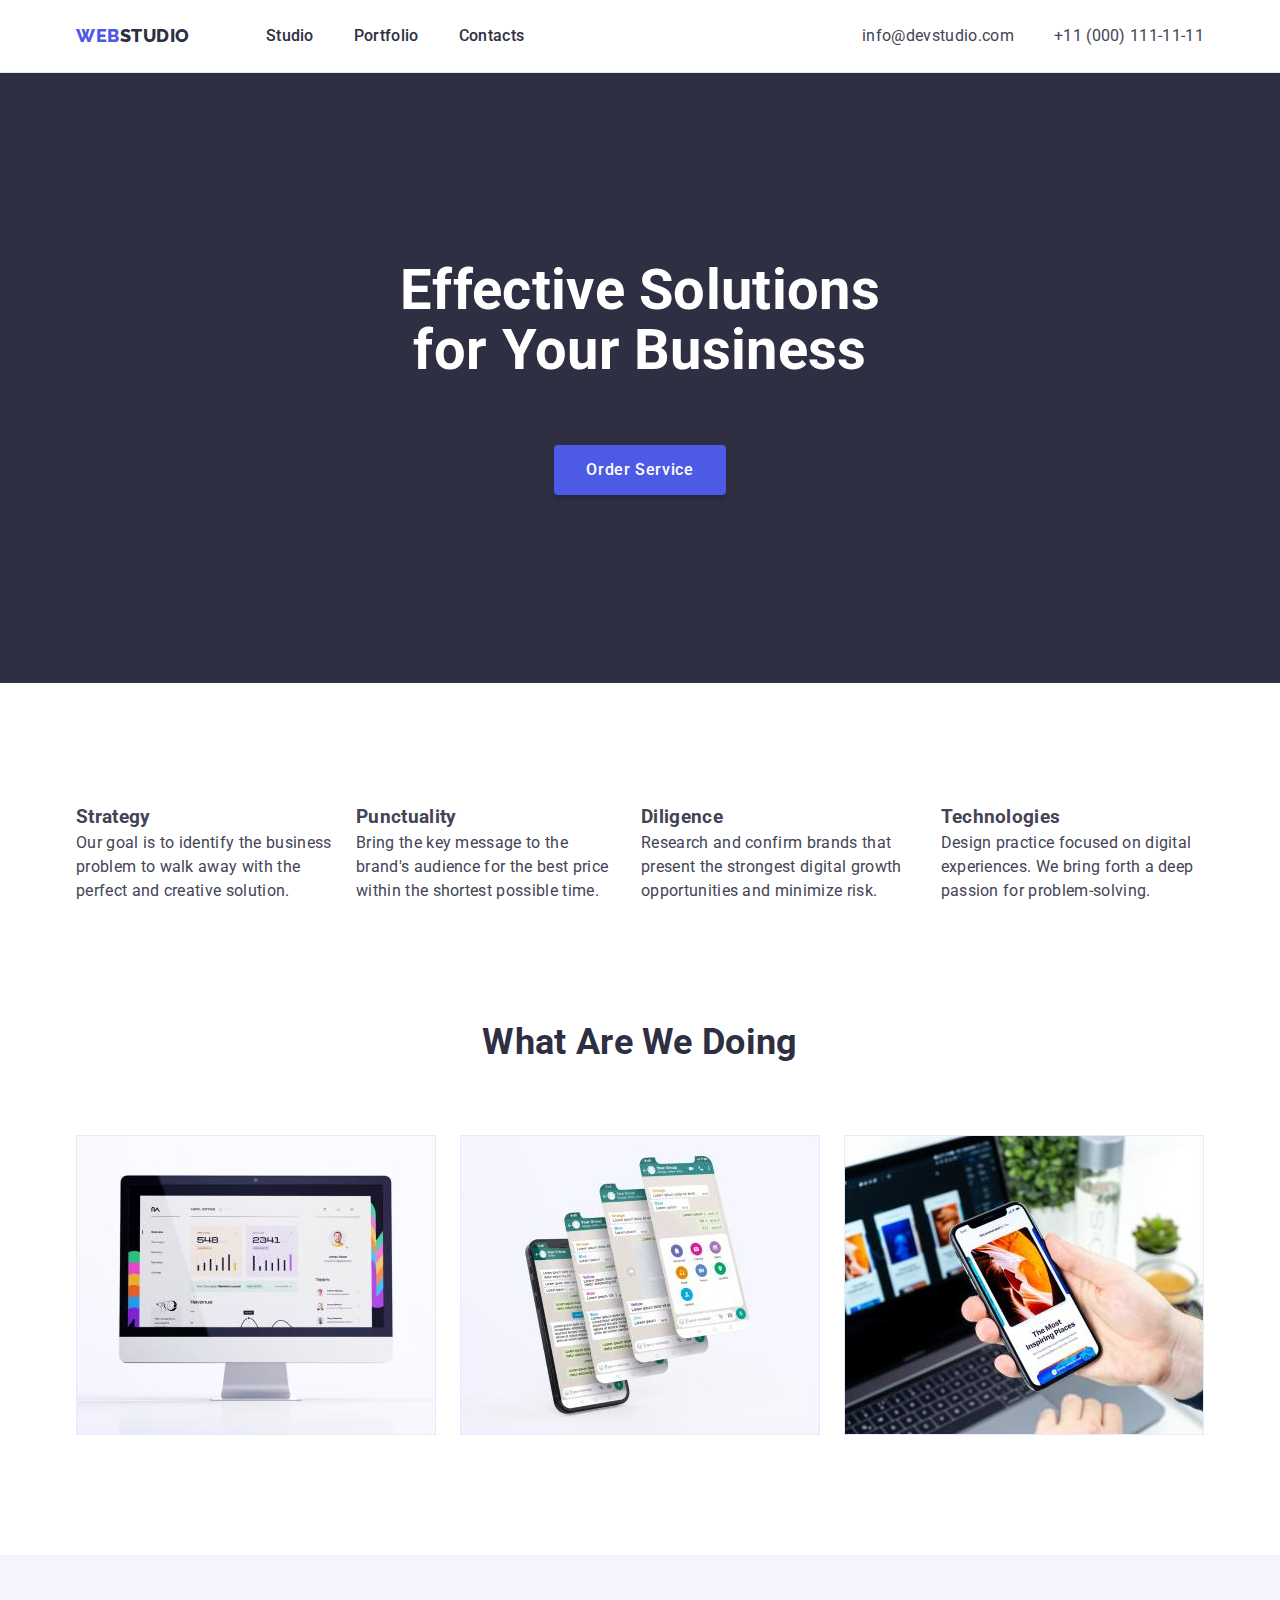
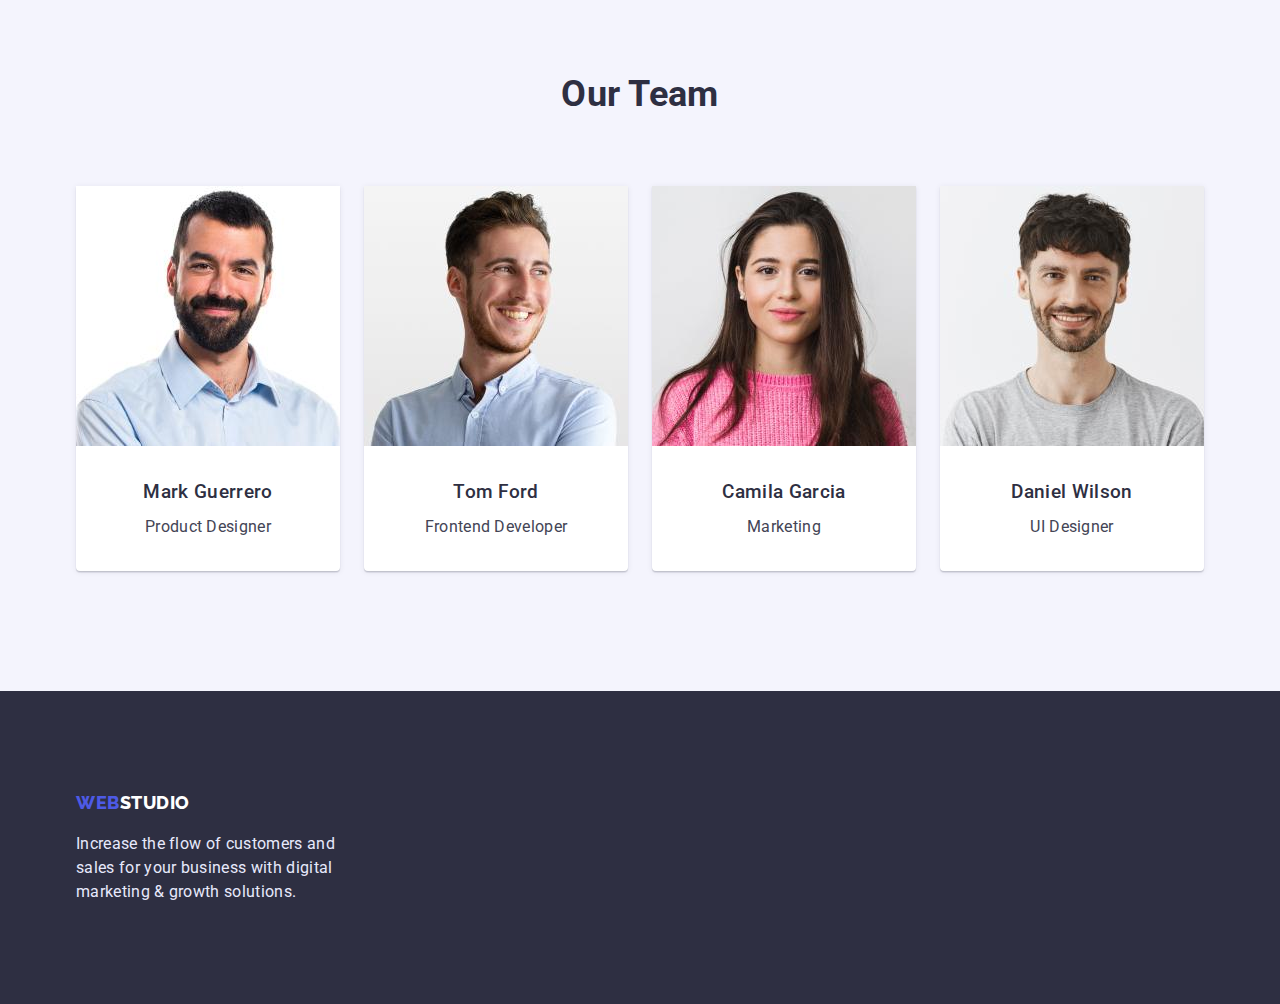
==== index.html @ 673e2df6 "Initial commit" ====
<!DOCTYPE html>
<html lang="en">
  <head>
    <meta charset="UTF-8" />
    <meta http-equiv="X-UA-Compatible" content="IE=edge" />
    <meta name="viewport" content="width=device-width, initial-scale=1.0" />
    <title>Webstudio</title>
    <link rel="preconnect" href="https://fonts.googleapis.com" />
    <link rel="preconnect" href="https://fonts.gstatic.com" crossorigin />
    <link
      href="https://fonts.googleapis.com/css2?family=Raleway:wght@800&family=Roboto:wght@400;500;700&display=swap"
      rel="stylesheet"
    />
    <link
      rel="stylesheet"
      href="https://cdnjs.cloudflare.com/ajax/libs/modern-normalize/1.1.0/modern-normalize.css"
      integrity="sha512-Y0MM+V6ymRKN2zStTqzQ227DWhhp4Mzdo6gnlRnuaNCbc+YN/ZH0sBCLTM4M0oSy9c9VKiCvd4Jk44aCLrNS5Q=="
      crossorigin="anonymous"
      referrerpolicy="no-referrer"
    />
    <link rel="stylesheet" href="./css/styles.css" />
  </head>
  <body>
    <header class="header">
      <div class="container header-box">
    
          <nav class="site-nav">
            <a href="./index.html" class="logo link"
              ><span class="logo-first-part">Web</span
              ><span class="logo-header-part">Studio </span></a
            >
            <ul class="nav-links nav-list">
              <li>
                <a href="./" class="link"> Studio</a>
              </li>
              <li>
                <a href="./portfolio.html" class="link"> Portfolio</a>
              </li>
              <li>
                <a href="./" class="link"> Contacts</a>
              </li>
            </ul>
          </nav>
          <address>
            <ul class="auth-links address-box">
              <li>
                <a href="mailto:info@devstudio.com" class="link"
                  >info@devstudio.com</a
                >
              </li>
              <li>
                <a href="tel:+110001111111" class="link">+11 (000) 111-11-11</a>
              </li>
            </ul>
          </address>
        
      </div>
    </header>
    <main>
      <section class="hero">
        <div class="container">
          <h1 class="hero-title">
            Effective Solutions <br />
            for Your Business
          </h1>
          <button type="button" class="hero-button">Order Service</button>
        </div>
      </section>
      <section class="section">
        <div class="container">
          <h2 class="section-title hiden">Features</h2>
          <ul class="feature-list text-padding-reset">
            <li class="item">
              <h3>Strategy</h3>
              <p>
                Our goal is to identify the business problem to walk away with
                the perfect and creative solution.
              </p>
            </li>
            <li class="item">
              <h3>Punctuality</h3>
              <p>
                Bring the key message to the brand's audience for the best price
                within the shortest possible time.
              </p>
            </li>
            <li class="item">
              <h3>Diligence</h3>
              <p>
                Research and confirm brands that present the strongest digital
                growth opportunities and minimize risk.
              </p>
            </li>
            <li class="item">
              <h3>Technologies</h3>
              <p>
                Design practice focused on digital experiences. We bring forth a
                deep passion for problem-solving.
              </p>
            </li>
          </ul>
        </div>
      </section>
      <section class="section about-section">
        <div class="container">
          <h2 class="section-title">What are we doing</h2>
          <ul class="work-list text-padding-reset center">
            <li class="item">
              <img
                src="./images/desktop_app.jpg"
                width="360"
                height="300"
                alt="desktop app"
              />
            </li class="item">
            <li class="item">
              <img
                src="./images/mobile_app.jpg"
                width="360"
                height="300"
                alt="mobile app"
              />
            </li>
            <li class="item">
              <img
                src="./images/crossplatform_app.jpg"
                width="360"
                height="300"
                alt="crossplatform app"
              />
            </li>
          </ul>
        </div>
      </section>
      <section class="section team-section">
        <div class="container">
          <h2 class="section-title">Our Team</h2>
          <ul class="team-list">
            <li class="item">
              <img
                src="./images/mark.jpg"
                width="264"
                height="260"
                alt="product designer"
              />
              <h3 class="headline">Mark Guerrero</h3>
              <p>Product Designer</p>
            </li>
            <li class="item">
              <img
                src="./images/tom.jpg"
                width="264"
                height="260"
                alt=" frontend developer"
              />
              <h3 class="headline">Tom Ford</h3>
              <p>Frontend Developer</p>
            </li>
            <li class="item">
              <img
                src="./images/camila.jpg"
                width="264"
                height="260"
                alt="marketologist"
              />
              <h3 class="headline">Camila Garcia</h3>
              <p>Marketing</p>
            </li>
            <li class="item">
              <img
                src="./images/daniel.jpg"
                width="264"
                height="260"
                alt=" ui designer"
              />
              <h3 class="headline">Daniel Wilson</h3>
              <p>UI Designer</p>
            </li>
          </ul>
        </div>
      </section>
    </main>
    <footer class="footer">
      <div class="container">
        <a href="./index.html" class="logo link"
          ><span class="logo-first-part">Web</span
          ><span class="logo-footer-part">Studio</span></a
        >
        <p class="footer-text">
          Increase the flow of customers and sales for your business with
          digital marketing & growth solutions.
        </p>
      </div>
    </footer>
  </body>
</html>
---- css/styles.css ----
:root {
  --main-text-color: #434455;
  --secondary-text-color: #2e2f42;
  --secondary-brand-color: #404bbf;
  --main-brand-color: #4d5ae5;
}
body {
  color: var(--main-text-color);
  font-family: 'Roboto';
  font-size: 16px;
  line-height: 1.5;

  letter-spacing: 0.02em;
}
h1,
h2,
h3,
h4,
h5,
h6 {
  margin: 0;
}
.container {
  width: 1158px;
  margin: 0 auto;
  padding: 0 15px;
}
.center {
  margin: 0 auto;
}
p {
  margin: 0;
}
ul {
  list-style: none;
  margin: 0;
  padding: 0;
}
img {
  display: block;
}
.text-padding-reset {
  padding-left: 0;
}
.link {
  color: inherit;
  text-decoration: none;
}
.header-box .link {
  display: block;
  padding-top: 24px;
  padding-bottom: 24px;
}

.section {
  padding-top: 120px;
}

.section-title {
  margin-top: 0;
  margin-bottom: 72px;
  color: var(--secondary-text-color);
  text-align: center;

  font-size: 36px;
  line-height: 1.1;
  text-transform: capitalize;
}
.headline {
  margin-top: 0;
  margin-bottom: 8px;
  color: var(--secondary-text-color);
  font-weight: 500;
}

/* header */
.header {
  border-bottom: 1px solid #e7e9fc;
}
.header-box {
  display: flex;
  align-items: center;
}
.site-nav {
  display: flex;
  align-items: center;
  flex-grow: 1;
}

.address-box {
  display: flex;
  gap: 40px;
}
.logo {
  font-family: 'Raleway';
  font-weight: 800;
  font-size: 18px;
  line-height: 1.33;
  letter-spacing: 0.03em;
  text-transform: uppercase;
}

.logo-first-part {
  color: var(--main-brand-color);
}
.logo-header-part {
  color: var(--secondary-text-color);
}
address {
  font-style: inherit;
}

/* nav */
.nav-links {
  margin: 0;
  color: var(--secondary-text-color);
  font-weight: 500;
}
.nav-list {
  display: flex;
  gap: 40px;
  margin-left: 76px;
}
.link:hover,
.link:focus {
  color: var(--secondary-brand-color);
}
.auth-links {
  margin: 0;
  color: inherit;
}
.auth-links .link:hover,
.auth-links .link:focus {
  color: var(--secondary-brand-color);
}

/* hero */
.hero {
  padding: 188px 0;
  background-color: var(--secondary-text-color);

  text-align: center;
}
.hero-title {
  color: #ffffff;
  margin-top: 0;
  margin-bottom: 64px;

  font-size: 56px;
  line-height: 1.07;
}
.hero-button {
  padding: 16px 32px;
  color: #ffffff;
  background-color: var(--main-brand-color);
  font-weight: 500;
  letter-spacing: 0.04em;
  border: none;
  box-shadow: 0px 4px 4px rgba(0, 0, 0, 0.15);
  border-radius: 4px;
}
.hero-button:hover {
  cursor: pointer;
  background-color: var(--secondary-brand-color);
}
.hero-button:focus {
  background-color: var(--secondary-brand-color);
}
/* features */

.feature-list {
  display: flex;
}

.feature-list .item {
  width: calc((100% - 72) / 4);
  margin-right: 24px;
}
.feature-list .item:last-child {
  margin-right: 0;
}
/* what are wew doing section */
.about-section {
  padding-bottom: 120px;
}
.work-list {
  display: flex;
}
.work-list .item {
  margin-right: 24px;
}
.work-list .item:last-child {
  margin-right: 0;
}
/* team section */
.team-section {
  background-color: #f4f4fd;
}
.team-section {
  padding-bottom: 120px;
}
.team-list {
  display: flex;
  gap: 24px;
}
.team-list .item {
  padding-bottom: 32px;
  background-color: #fff;
  box-shadow: 0px 1px 6px rgba(46, 47, 66, 0.08),
    0px 1px 1px rgba(46, 47, 66, 0.16), 0px 2px 1px rgba(46, 47, 66, 0.08);
  border-radius: 0px 0px 4px 4px;

  text-align: center;
}
.item > .headline {
  margin-top: 32px;
}
/* footer */
.footer {
  background-color: var(--secondary-text-color);
}
.footer {
  padding-top: 100px;
  padding-bottom: 100px;
}
.logo-footer-part {
  color: #ffffff;
}
.footer-text {
  width: 264px;
  margin-top: 16px;
  color: #e7e9fc;
}
/* portfolio page */
.portfolio-section {
  background-color: ##e5e5e5;
  padding-bottom: 120px;
}
.filter-btn {
  color: var(--main-brand-color);
  background-color: #f4f4fd;
  border-color: #e7e9fc;
  border: 1px solid #e7e9fc;
  border-radius: 4px;
  padding: 12px 24px;
}

.filter-btn:hover {
  cursor: pointer;
  color: #ffffff;
  background-color: var(--secondary-brand-color);
}
.filter-btn:focus {
  color: #ffffff;
  background-color: var(--secondary-brand-color);
}
.filter-list {
  display: flex;
  justify-content: center;

  margin-bottom: 72px;
}
.filter-list .item {
  margin-right: 24px;
}
.filter-list .item:last-child {
  margin-right: 0px;
}
.portfolio-list {
  display: flex;
  flex-wrap: wrap;
  gap: 48px 24px;
}
.portfolio-list .item {
  background-color: #f4f4fd;
}

.porfolio-info {
  margin: 0;
  padding-top: 32px;
  padding-bottom: 32px;
  padding-left: 16px;
  background: #ffffff;

  border-bottom: 1px solid #e7e9fc;
  border-right: 1px solid #e7e9fc;
  border-left: 1px solid #e7e9fc;
}
.porfolio-name {
  font-weight: 500;
  font-size: 20px;
}

.display-none {
  display: none;
}

.hiden {
  display: none;
}
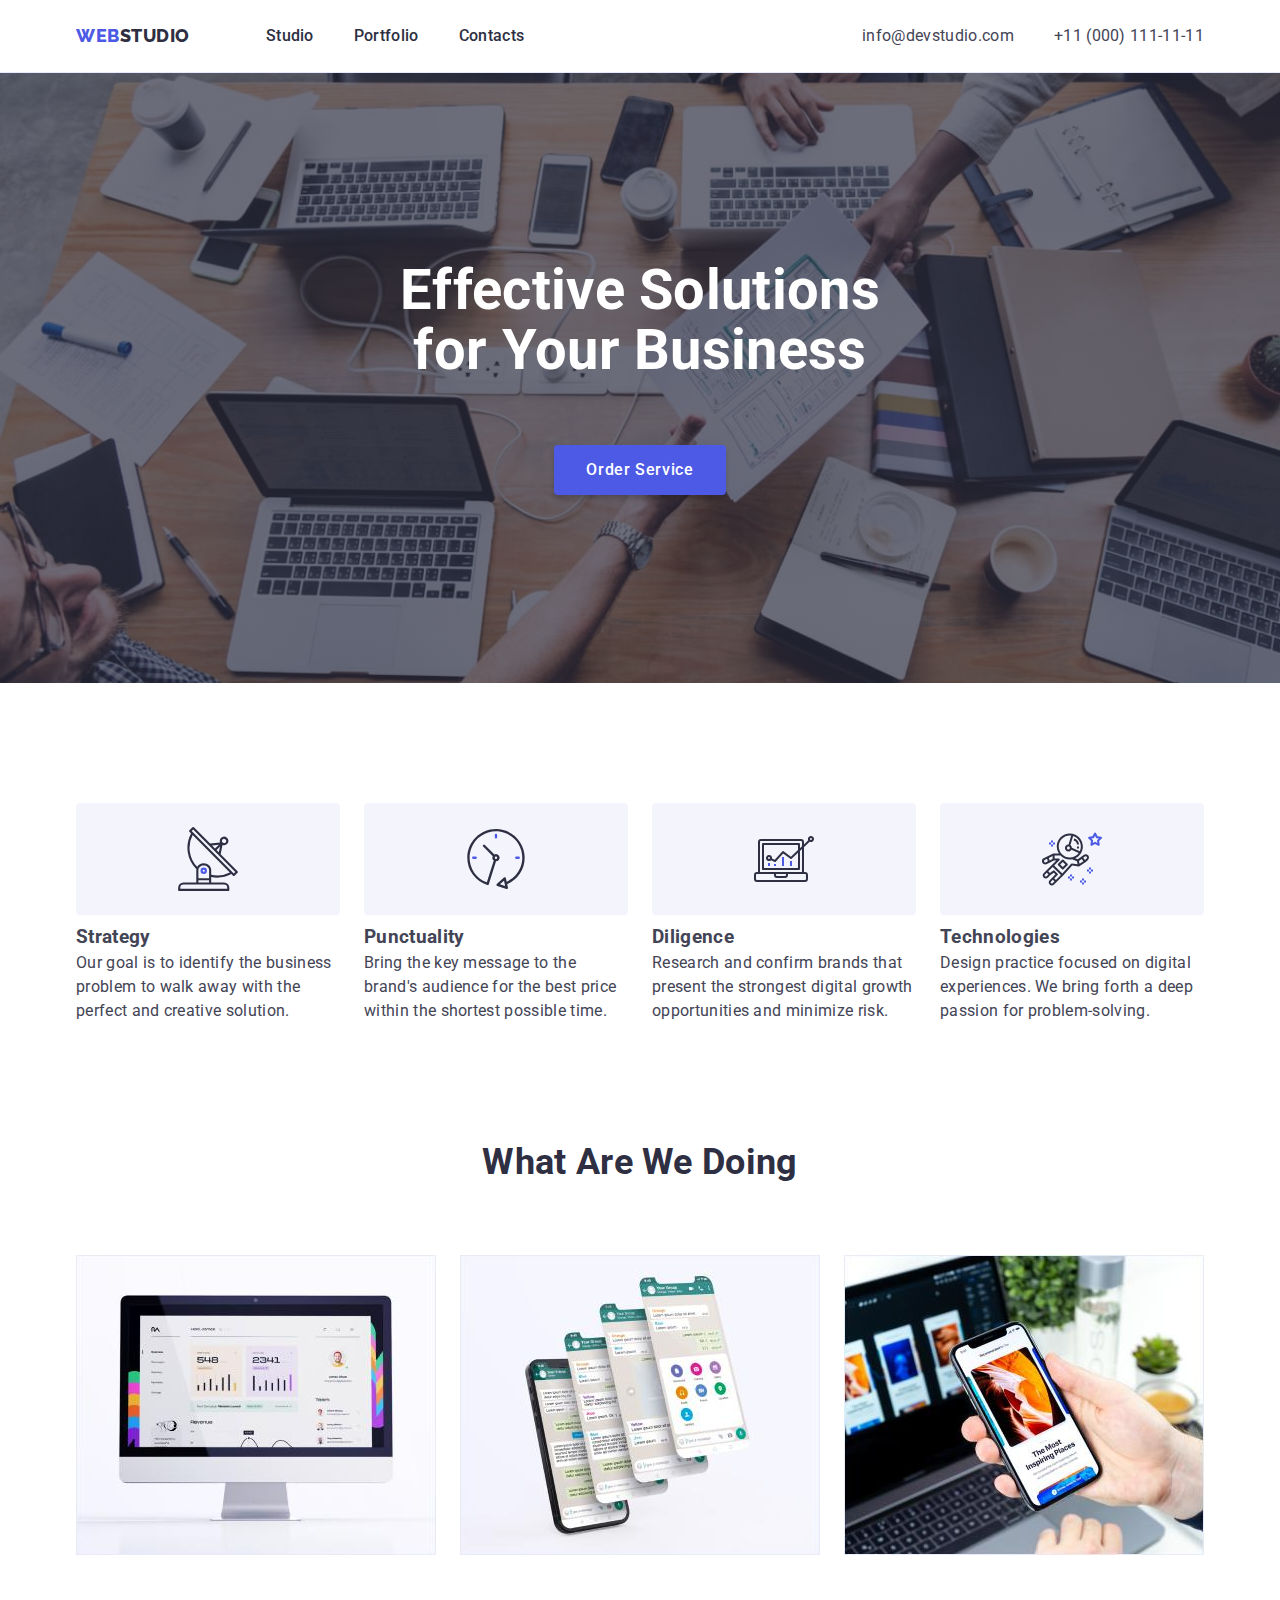
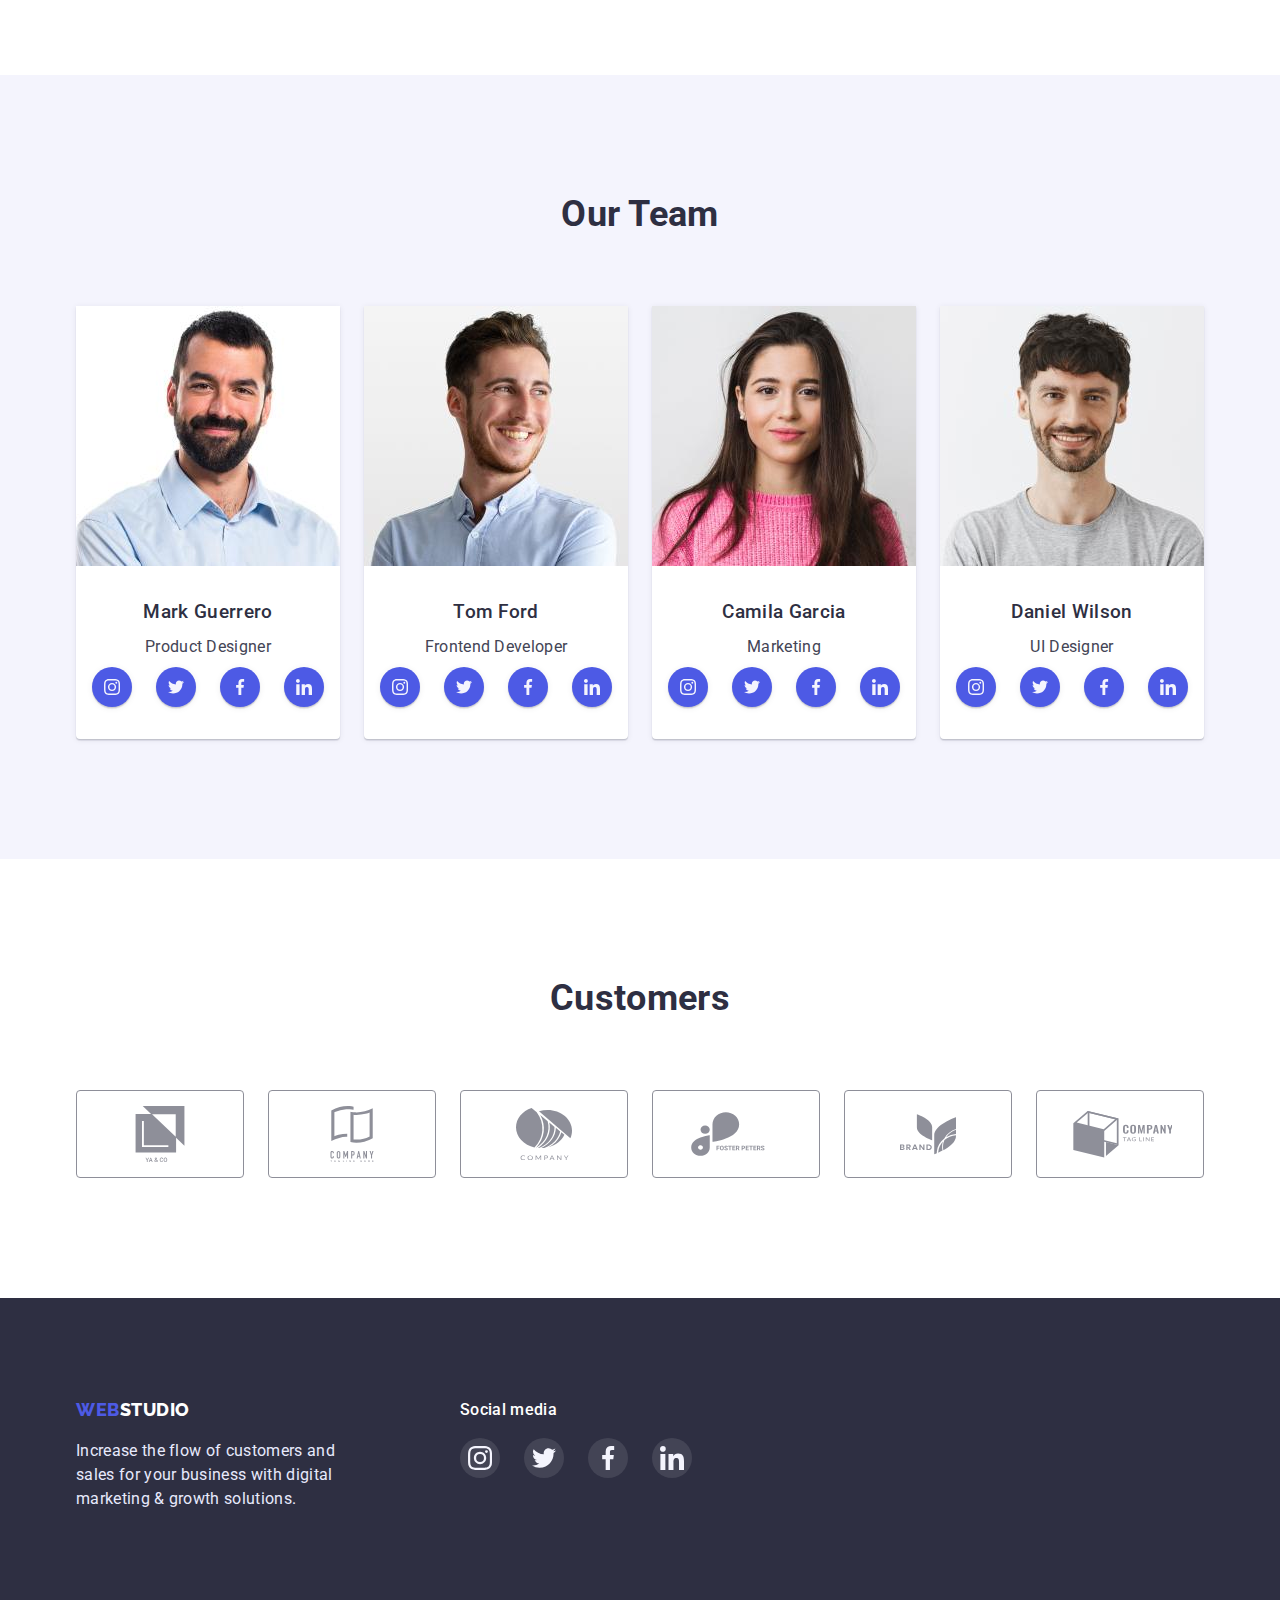
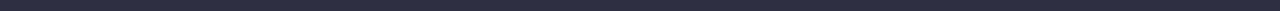
==== commit c61c95c3: "completed task" ====
--- a/index.html
+++ b/index.html
@@ -70,28 +70,36 @@
         <div class="container">
           <h2 class="section-title hiden">Features</h2>
           <ul class="feature-list text-padding-reset">
-            <li class="item">
+            <li class="item"> <div class="feature-image">
+              <svg class="feature-icon"> <use href="./images/symbol-defs.svg#icon-antenna"> </use> </svg>
+            </div>
               <h3>Strategy</h3>
               <p>
                 Our goal is to identify the business problem to walk away with
                 the perfect and creative solution.
               </p>
             </li>
-            <li class="item">
+            <li class="item"> <div class="feature-image">
+              <svg class="feature-icon"> <use href="./images/symbol-defs.svg#icon-clock"> </use> </svg>
+            </div>
               <h3>Punctuality</h3>
               <p>
                 Bring the key message to the brand's audience for the best price
                 within the shortest possible time.
               </p>
             </li>
-            <li class="item">
+            <li class="item"> <div class="feature-image">
+              <svg class="feature-icon"> <use href="./images/symbol-defs.svg#icon-diagram"> </use></svg>
+            </div>
               <h3>Diligence</h3>
               <p>
                 Research and confirm brands that present the strongest digital
                 growth opportunities and minimize risk.
               </p>
             </li>
-            <li class="item">
+            <li class="item"> <div class="feature-image">
+              <svg class="feature-icon"> <use href="./images/symbol-defs.svg#icon-astronaut"> </use></svg>
+            </div>
               <h3>Technologies</h3>
               <p>
                 Design practice focused on digital experiences. We bring forth a
@@ -145,6 +153,52 @@
               />
               <h3 class="headline">Mark Guerrero</h3>
               <p>Product Designer</p>
+              <ul class="social-list">
+                <li class="item"> 
+                  <a href="" class="social-link">
+                  
+                  
+                      <svg class="social-icon">
+                        <use href="./images/symbol-defs.svg#icon-instagram"></use>
+                      </svg>
+                    
+              
+                  </a>
+                </li>
+                <li class="item">
+                  <a href="" class="social-link">
+                  
+                  
+                      <svg class="social-icon">
+                        <use href="./images/symbol-defs.svg#icon-twitter"></use>
+                      </svg>
+                    
+                 
+                  </a>
+                </li>
+                <li class="item">
+                  <a href="" class="social-link">
+                  
+                  
+                      <svg class="social-icon">
+                        <use href="./images/symbol-defs.svg#icon-facebook"></use>
+                      </svg>
+                    
+                  
+                  </a>
+                </li>
+               <li class="item">
+                  <a href="" class="social-link">
+                  
+                  
+                      <svg class="social-icon">
+                        <use href="./images/symbol-defs.svg#icon-linkedin"></use>
+                      </svg>
+                    
+                  
+                  </a>
+                </li>
+              </ul>
             </li>
             <li class="item">
               <img
@@ -155,6 +209,52 @@
               />
               <h3 class="headline">Tom Ford</h3>
               <p>Frontend Developer</p>
+              <ul class="social-list">
+                <li class="item">
+                  <a href="" class="social-link">
+                  
+                  
+                      <svg class="social-icon">
+                        <use href="./images/symbol-defs.svg#icon-instagram"></use>
+                      </svg>
+                    
+                  
+                  </a>
+                </li>
+                <li class="item" >
+                  <a href="" class="social-link">
+                  
+                  
+                      <svg class="social-icon">
+                        <use href="./images/symbol-defs.svg#icon-twitter"></use>
+                      </svg>
+                    
+                  
+                  </a>
+                </li>
+                <li class="item">
+                  <a href="" class="social-link">
+                  
+                  
+                      <svg class="social-icon">
+                        <use href="./images/symbol-defs.svg#icon-facebook"></use>
+                      </svg>
+                    
+                  
+                  </a>
+                </li>
+                <li class="item">
+                  <a href="" class="social-link">
+                  
+                  
+                      <svg class="social-icon">
+                        <use href="./images/symbol-defs.svg#icon-linkedin"></use>
+                      </svg>
+                    
+                  
+                  </a>
+                </li>
+              </ul>
             </li>
             <li class="item">
               <img
@@ -165,6 +265,52 @@
               />
               <h3 class="headline">Camila Garcia</h3>
               <p>Marketing</p>
+              <ul class="social-list">
+                <li class="item">
+                  <a href="" class="social-link">
+                  
+                  
+                      <svg class="social-icon">
+                        <use href="./images/symbol-defs.svg#icon-instagram"></use>
+                      </svg>
+                    
+                  
+                  </a>
+                </li>
+                <li class="item">
+                  <a href="" class="social-link">
+                  
+                  
+                      <svg class="social-icon">
+                        <use href="./images/symbol-defs.svg#icon-twitter"></use>
+                      </svg>
+                    
+                  
+                  </a>
+                </li>
+                <li class="item">
+                  <a href="" class="social-link">
+                  
+                  
+                      <svg class="social-icon">
+                        <use href="./images/symbol-defs.svg#icon-facebook"></use>
+                      </svg>
+                    
+                  
+                  </a>
+                </li>
+                <li class="item">
+                  <a href="" class="social-link">
+                  
+                  
+                      <svg class="social-icon">
+                        <use href="./images/symbol-defs.svg#icon-linkedin"></use>
+                      </svg>
+                    
+                  
+                  </a>
+                </li>
+              </ul>
             </li>
             <li class="item">
               <img
@@ -175,6 +321,89 @@
               />
               <h3 class="headline">Daniel Wilson</h3>
               <p>UI Designer</p>
+              <ul class="social-list">
+                <li class="item">
+                  <a href="" class="social-link">
+                  
+                  
+                      <svg class="social-icon">
+                        <use href="./images/symbol-defs.svg#icon-instagram"></use>
+                      </svg>
+                    
+                  
+                  </a>
+                </li>
+                <li class="item">
+                  <a href="" class="social-link">
+                  
+                  
+                      <svg class="social-icon">
+                        <use href="./images/symbol-defs.svg#icon-twitter"></use>
+                      </svg>
+                    
+                  
+                  </a>
+                </li>
+                <li class="item">
+                  <a href="" class="social-link">
+                  
+                  
+                      <svg class="social-icon">
+                        <use href="./images/symbol-defs.svg#icon-facebook"> </use>
+                      </svg>
+                    
+                  
+                  </a>
+                </li>
+                <li class="item">
+                  <a href="" class="social-link">
+                  
+                  
+                      <svg class="social-icon">
+                        <use href="./images/symbol-defs.svg#icon-linkedin"></use>
+                      </svg>
+                    
+                  
+                  </a>
+                </li>
+              </ul>
+            </li>
+          </ul>
+        </div>
+      </section>
+      <section class="section customer-section">
+        <div class="container">
+          <h2 class="section-title">Customers</h2>
+          <ul class="customer-list">
+            <li class="item">
+              <svg class="customer-icon">
+                <use href="./images/symbol-defs.svg#icon-customer-1"></use>
+              </svg>
+            </li>
+            <li class="item">
+              <svg class="customer-icon">
+                <use href="./images/symbol-defs.svg#icon-customer-2"></use>
+              </svg>
+            </li>
+            <li class="item">
+              <svg class="customer-icon">
+                <use href="./images/symbol-defs.svg#icon-customer-3"></use>
+              </svg>
+            </li>
+            <li class="item">
+              <svg class="customer-icon" >
+                <use href="./images/symbol-defs.svg#icon-customer-4"></use>
+              </svg>
+            </li>
+            <li class="item">
+              <svg class="customer-icon">
+                <use href="./images/symbol-defs.svg#icon-customer-5"></use>
+              </svg>
+            </li>
+            <li class="item">
+              <svg class="customer-icon">
+                <use href="./images/symbol-defs.svg#icon-customer-6"></use>
+              </svg>
             </li>
           </ul>
         </div>
@@ -182,6 +411,7 @@
     </main>
     <footer class="footer">
       <div class="container">
+        <div>
         <a href="./index.html" class="logo link"
           ><span class="logo-first-part">Web</span
           ><span class="logo-footer-part">Studio</span></a
@@ -190,7 +420,42 @@
           Increase the flow of customers and sales for your business with
           digital marketing & growth solutions.
         </p>
+        </div>
+        <div>
+          <p class="social-headline">Social media</p>
+          <ul class="social-list">
+            <li class="footer-link">
+              <a href="" class="social-link">
+                <svg class="social-icon">
+                  <use href="./images/symbol-defs.svg#icon-instagram"></use>
+                </svg>
+              </a>
+            </li>
+            <li class="footer-link">
+              <a href="" class="social-link">
+                <svg class="social-icon">
+                  <use href="./images/symbol-defs.svg#icon-twitter"></use>
+                </svg>
+              </a>
+            </li>
+            <li class="footer-link">
+              <a href="" class="social-link">
+                <svg class="social-icon">
+                  <use href="./images/symbol-defs.svg#icon-facebook"></use>
+                </svg>
+              </a>
+            </li>
+            <li class="footer-link">
+              <a href="" class="social-link">
+                <svg class="social-icon">
+                  <use href="./images/symbol-defs.svg#icon-linkedin"></use>
+                </svg>
+              </a>
+            </li>
+          </ul>
+        </div>
       </div>
     </footer>
+    
   </body>
 </html>
--- a/css/styles.css
+++ b/css/styles.css
@@ -136,10 +136,20 @@
 
 /* hero */
 .hero {
+  margin: 0 auto;
   padding: 188px 0;
-  background-color: var(--secondary-text-color);
-
   text-align: center;
+  background-image: linear-gradient(
+      rgba(46, 47, 66, 0.7),
+      rgba(46, 47, 66, 0.7)
+    ),
+    url('/images/office-table.jpg');
+
+  width: 100%;
+  height: 100%;
+  max-width: 1440px;
+  background-size: cover;
+  background-repeat: no-repeat;
 }
 .hero-title {
   color: #ffffff;
@@ -159,7 +169,8 @@
   box-shadow: 0px 4px 4px rgba(0, 0, 0, 0.15);
   border-radius: 4px;
 }
-.hero-button:hover {
+.hero-button:hover,
+.hero-button:focus {
   cursor: pointer;
   background-color: var(--secondary-brand-color);
 }
@@ -168,6 +179,20 @@
 }
 /* features */
 
+.feature-image {
+  display: flex;
+  align-items: center;
+  justify-content: center;
+  margin-bottom: 8px;
+  width: 264px;
+  height: 112px;
+  background: #f4f4fd;
+  border-radius: 4px;
+}
+.feature-icon {
+  width: 60px;
+  height: 64px;
+}
 .feature-list {
   display: flex;
 }
@@ -215,6 +240,58 @@
 .item > .headline {
   margin-top: 32px;
 }
+.social-list {
+  display: flex;
+  gap: 24px;
+  margin-left: 16px;
+  margin-right: 16px;
+  margin-top: 8px;
+}
+
+.social-list > .item {
+  width: 40px;
+  height: 40px;
+  background-color: var(--main-brand-color);
+  border-radius: 50%;
+}
+.social-list > .item:hover,
+social-list > .item:focus {
+  background-color: var(--secondary-brand-color);
+}
+.social-link {
+  display: flex;
+  align-items: center;
+  justify-content: center;
+  width: 40px;
+  height: 40px;
+}
+
+.social-icon {
+  width: 16px;
+  height: 16px;
+}
+/* customer section */
+.customer-section {
+  padding-bottom: 120px;
+}
+.customer-list {
+  display: flex;
+  justify-content: center;
+  gap: 24px;
+}
+.customer-list .item {
+  display: flex;
+  align-items: center;
+  justify-content: center;
+  width: 168px;
+  height: 88px;
+  border: 1px solid #8e8f99;
+  border-radius: 4px;
+}
+.customer-icon {
+  width: 104px;
+  height: 56px;
+}
 /* footer */
 .footer {
   background-color: var(--secondary-text-color);
@@ -230,6 +307,36 @@
   width: 264px;
   margin-top: 16px;
   color: #e7e9fc;
+}
+.footer > .container {
+  display: flex;
+  gap: 120px;
+}
+.social-headline {
+  font-family: 'Roboto';
+  font-style: normal;
+  font-weight: 500;
+  font-size: 16px;
+  line-height: 24px;
+  color: #ffffff;
+}
+.footer .social-list {
+  margin-left: 0;
+  margin-top: 16px;
+}
+.footer-link {
+  background-color: rgba(255, 255, 255, 0.1);
+  width: 40px;
+  height: 40px;
+  border-radius: 50%;
+}
+.footer-link:hover,
+.footer-link:focus {
+  background-color: var(--main-brand-color);
+}
+.footer .social-icon {
+  width: 24px;
+  height: 24px;
 }
 /* portfolio page */
 .portfolio-section {
@@ -242,13 +349,18 @@
   border-color: #e7e9fc;
   border: 1px solid #e7e9fc;
   border-radius: 4px;
+
   padding: 12px 24px;
 }
 
-.filter-btn:hover {
+.filter-btn:hover,
+.filter-btn:focus {
   cursor: pointer;
   color: #ffffff;
   background-color: var(--secondary-brand-color);
+  border-color: var(--secondary-brand-color);
+  box-shadow: 0px 3px 1px rgba(0, 0, 0, 0.1), 0px 2px 1px rgba(0, 0, 0, 0.08),
+    0px 2px 2px rgba(0, 0, 0, 0.12);
 }
 .filter-btn:focus {
   color: #ffffff;
@@ -273,6 +385,11 @@
 }
 .portfolio-list .item {
   background-color: #f4f4fd;
+}
+.portfolio-list .item:hover,
+.portfolio-list .item:focus {
+  box-shadow: 0px 1px 6px rgba(46, 47, 66, 0.08),
+    0px 1px 1px rgba(46, 47, 66, 0.16), 0px 2px 1px rgba(46, 47, 66, 0.08);
 }
 
 .porfolio-info {
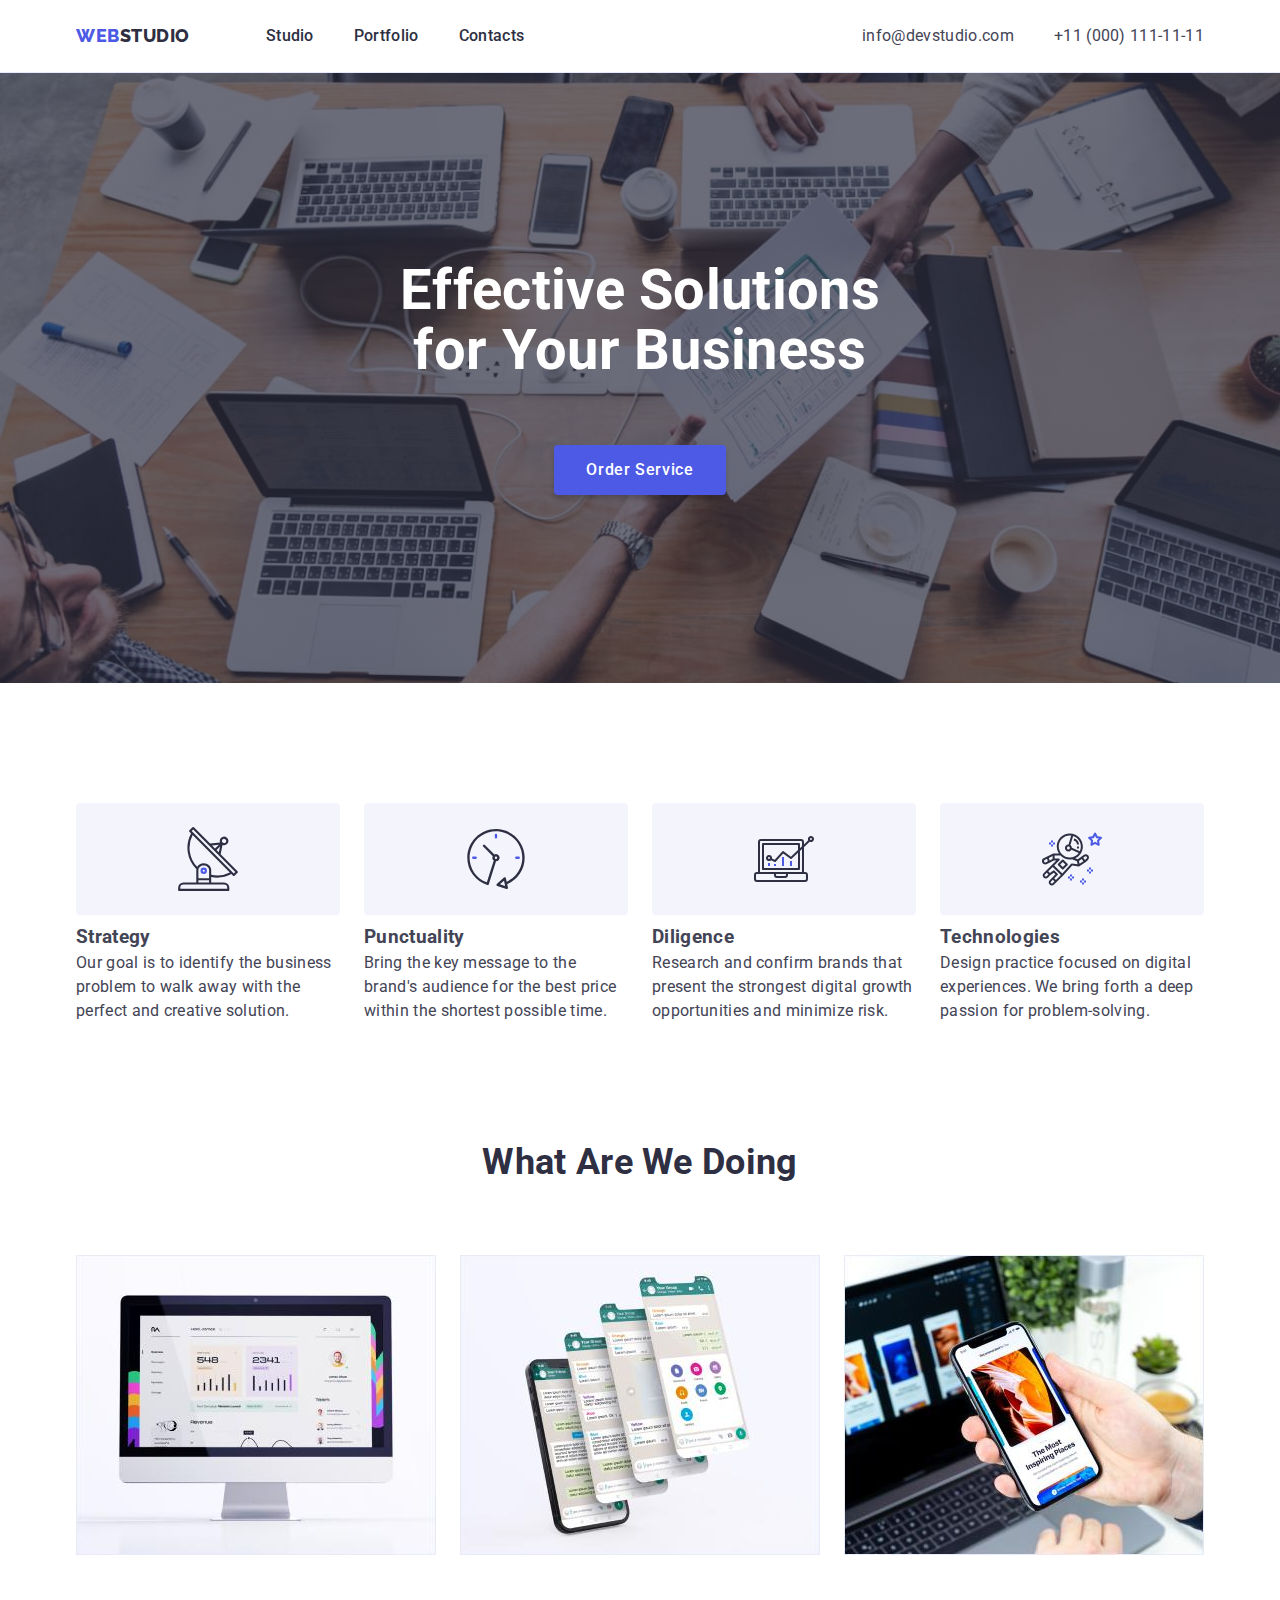
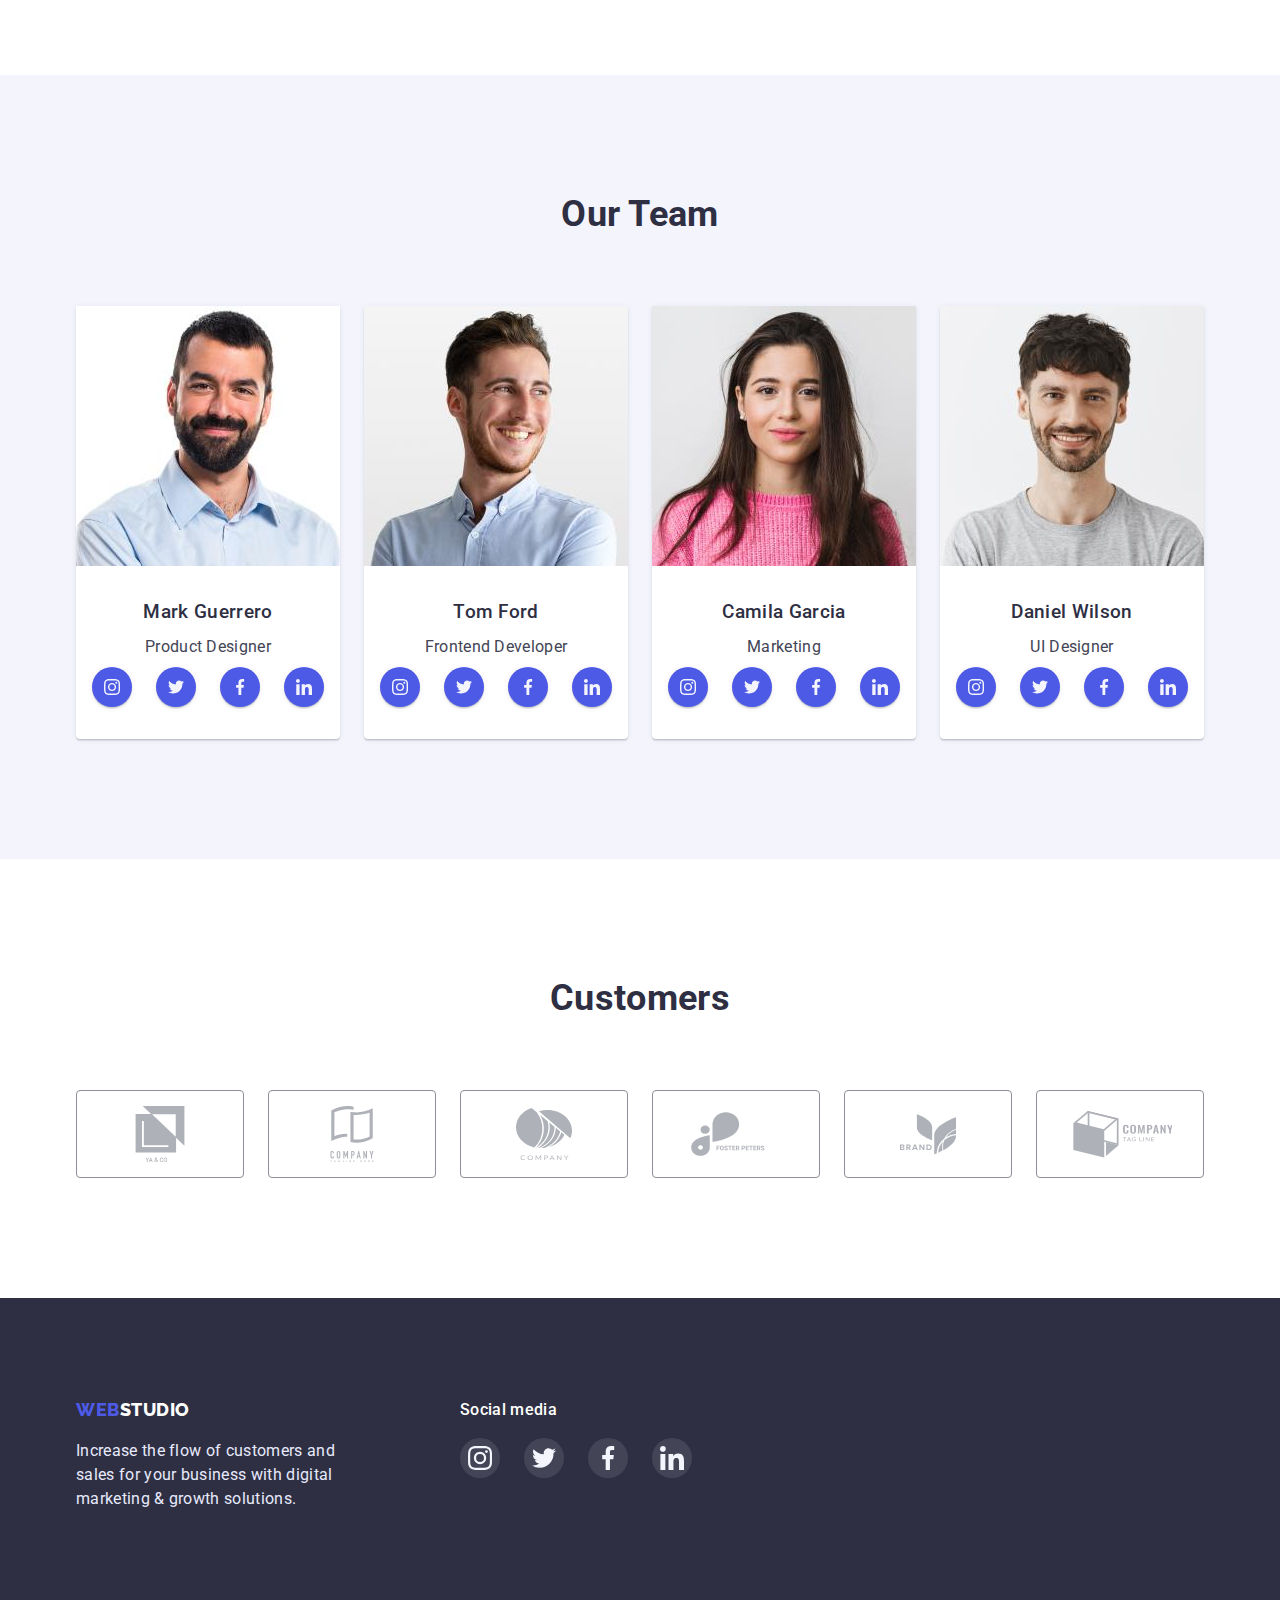
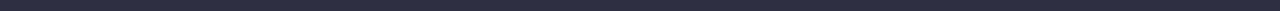
==== commit d800da77: "fixed customers section's tabs" ====
--- a/index.html
+++ b/index.html
@@ -376,34 +376,36 @@
           <h2 class="section-title">Customers</h2>
           <ul class="customer-list">
             <li class="item">
-              <svg class="customer-icon">
+              <a href=""><svg class="customer-icon">
                 <use href="./images/symbol-defs.svg#icon-customer-1"></use>
-              </svg>
-            </li>
-            <li class="item">
+              </svg></a>
+            </li>
+            <li class="item">
+              <a href="">
               <svg class="customer-icon">
                 <use href="./images/symbol-defs.svg#icon-customer-2"></use>
               </svg>
-            </li>
-            <li class="item">
-              <svg class="customer-icon">
+              </a>
+            </li>
+            <li class="item">
+              <a href=""><svg class="customer-icon">
                 <use href="./images/symbol-defs.svg#icon-customer-3"></use>
-              </svg>
-            </li>
-            <li class="item">
-              <svg class="customer-icon" >
+              </svg></a>
+            </li>
+            <li class="item">
+              <a href=""><svg class="customer-icon" >
                 <use href="./images/symbol-defs.svg#icon-customer-4"></use>
-              </svg>
-            </li>
-            <li class="item">
-              <svg class="customer-icon">
+              </svg></a>
+            </li>
+            <li class="item">
+              <a href=""><svg class="customer-icon">
                 <use href="./images/symbol-defs.svg#icon-customer-5"></use>
-              </svg>
-            </li>
-            <li class="item">
-              <svg class="customer-icon">
+              </svg></a>
+            </li>
+            <li class="item">
+              <a href=""><svg class="customer-icon">
                 <use href="./images/symbol-defs.svg#icon-customer-6"></use>
-              </svg>
+              </svg></a>
             </li>
           </ul>
         </div>
--- a/css/styles.css
+++ b/css/styles.css
@@ -143,7 +143,7 @@
       rgba(46, 47, 66, 0.7),
       rgba(46, 47, 66, 0.7)
     ),
-    url('/images/office-table.jpg');
+    url('../images/office-table.jpg');
 
   width: 100%;
   height: 100%;
@@ -288,10 +288,27 @@
   border: 1px solid #8e8f99;
   border-radius: 4px;
 }
+
+.customer-list a {
+  display: flex;
+  align-items: center;
+  justify-content: center;
+  width: 100%;
+  height: 100%;
+  color: #afb1b8;
+}
+.customer-list a:hover,
+.customer-list a:focus {
+  border: 1px solid var(--secondary-brand-color);
+  border-radius: 4px;
+  color: var(--secondary-brand-color);
+}
 .customer-icon {
   width: 104px;
   height: 56px;
-}
+  fill: currentColor;
+}
+
 /* footer */
 .footer {
   background-color: var(--secondary-text-color);
@@ -332,7 +349,7 @@
 }
 .footer-link:hover,
 .footer-link:focus {
-  background-color: var(--main-brand-color);
+  background: #31d0aa;
 }
 .footer .social-icon {
   width: 24px;
